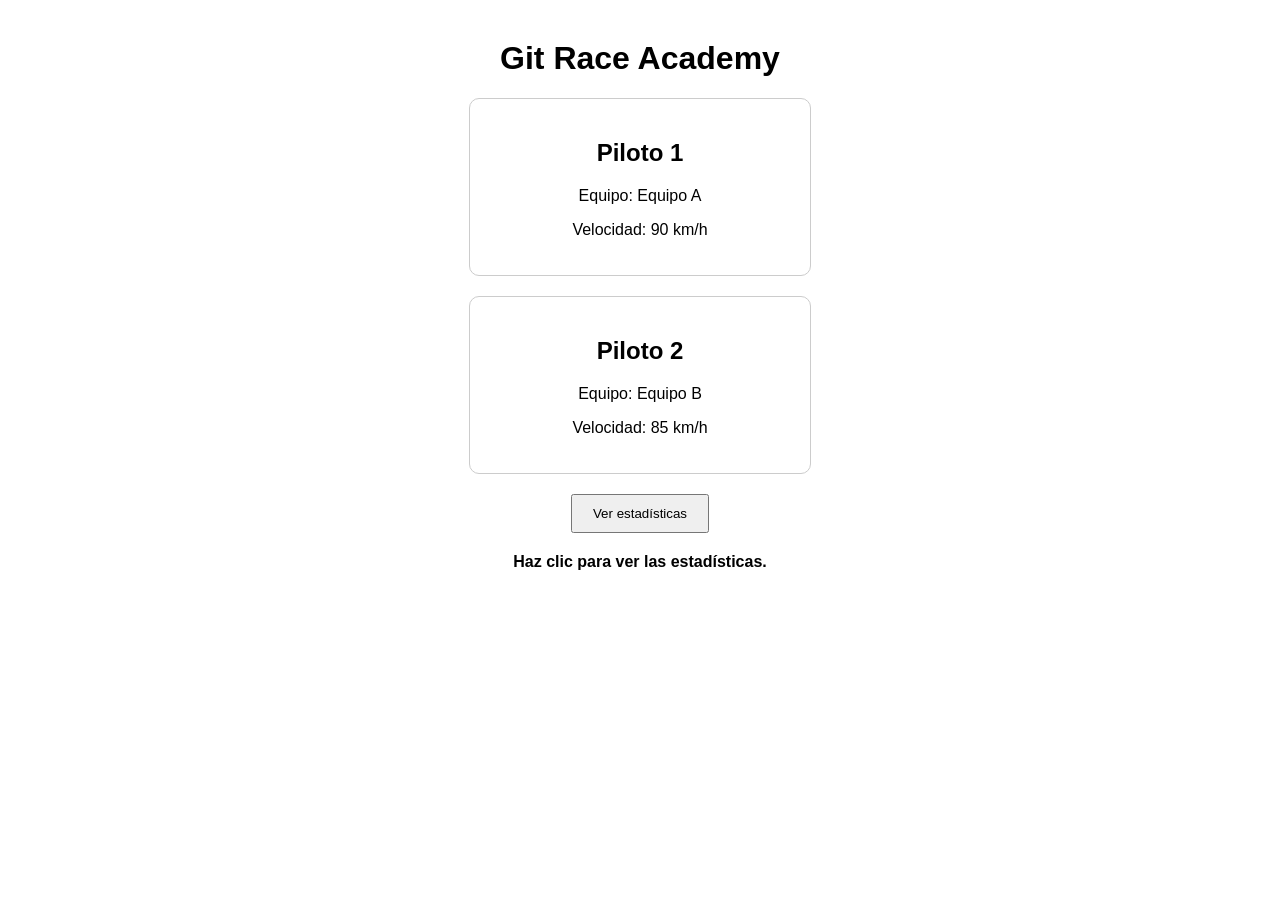
==== proyecto3-perfil/index.html @ 62b18bb1 "first commit" ====
<!DOCTYPE html>
<html lang="es">
<head>
    <meta charset="UTF-8">
    <meta name="viewport" content="width=device-width, initial-scale=1.0">
    <title>Git Race - Proyecto 3</title>
    <link rel="stylesheet" href="style.css">
</head>

<body>

    <h1>Git Race Academy</h1>

    <section class="card-piloto">
        <h2 id="nombre">Piloto 1</h2>
        <p>Equipo: Equipo A</p>
        <p>Velocidad: 90 km/h</p>
    </section>

    <section class="card-piloto">
        <h2>Piloto 2</h2>
        <p>Equipo: Equipo B</p>
        <p>Velocidad: 85 km/h</p>
    </section>

    <button id="btnEstadisticas">Ver estadísticas</button>

    <p id="estadisticas">Haz clic para ver las estadísticas.</p>

    <script src="app.js"></script>

</body>
</html>
---- proyecto3-perfil/style.css ----
body {
    font-family: Arial, sans-serif;
    text-align: center;
    margin: 40px;
}

.card-piloto {
    width: 300px;
    margin: 20px auto;
    padding: 20px;
    border: 1px solid #ccc;
    border-radius: 10px;
}

button {
    padding: 10px 20px;
    cursor: pointer;
}

#estadisticas {
    margin-top: 20px;
    font-weight: bold;
}
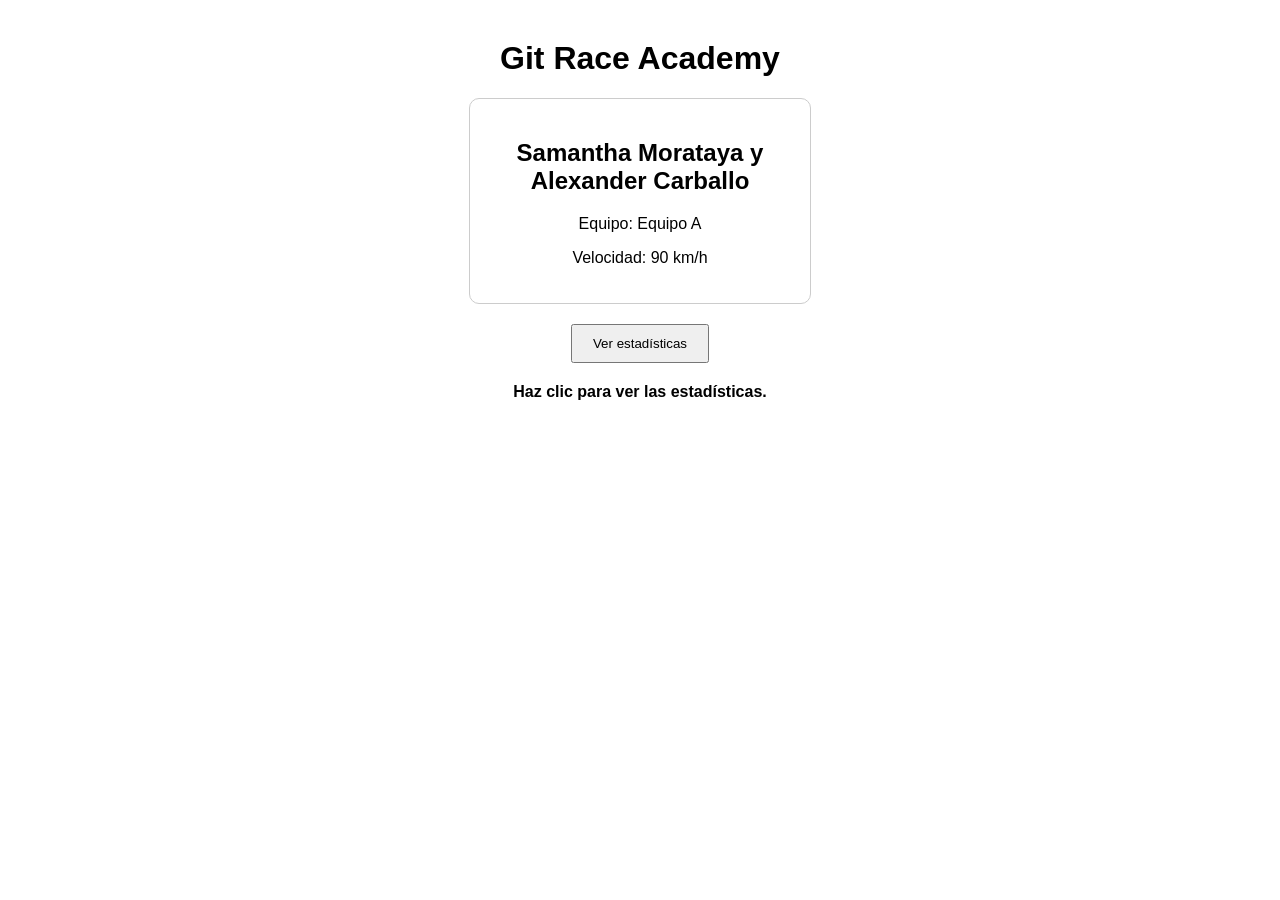
==== commit 3be9245e: "Nombres de los pilotos agregados" ====
--- a/proyecto3-perfil/index.html
+++ b/proyecto3-perfil/index.html
@@ -12,17 +12,11 @@
     <h1>Git Race Academy</h1>
 
     <section class="card-piloto">
-        <h2 id="nombre">Piloto 1</h2>
+        <h2 id="nombre">Samantha Morataya y Alexander Carballo</h2>
         <p>Equipo: Equipo A</p>
         <p>Velocidad: 90 km/h</p>
     </section>
-
-    <section class="card-piloto">
-        <h2>Piloto 2</h2>
-        <p>Equipo: Equipo B</p>
-        <p>Velocidad: 85 km/h</p>
-    </section>
-
+    
     <button id="btnEstadisticas">Ver estadísticas</button>
 
     <p id="estadisticas">Haz clic para ver las estadísticas.</p>
--- a/proyecto3-perfil/style.css
+++ b/proyecto3-perfil/style.css
@@ -10,6 +10,7 @@
     padding: 20px;
     border: 1px solid #ccc;
     border-radius: 10px;
+    2px solid #eab308
 }
 
 button {
